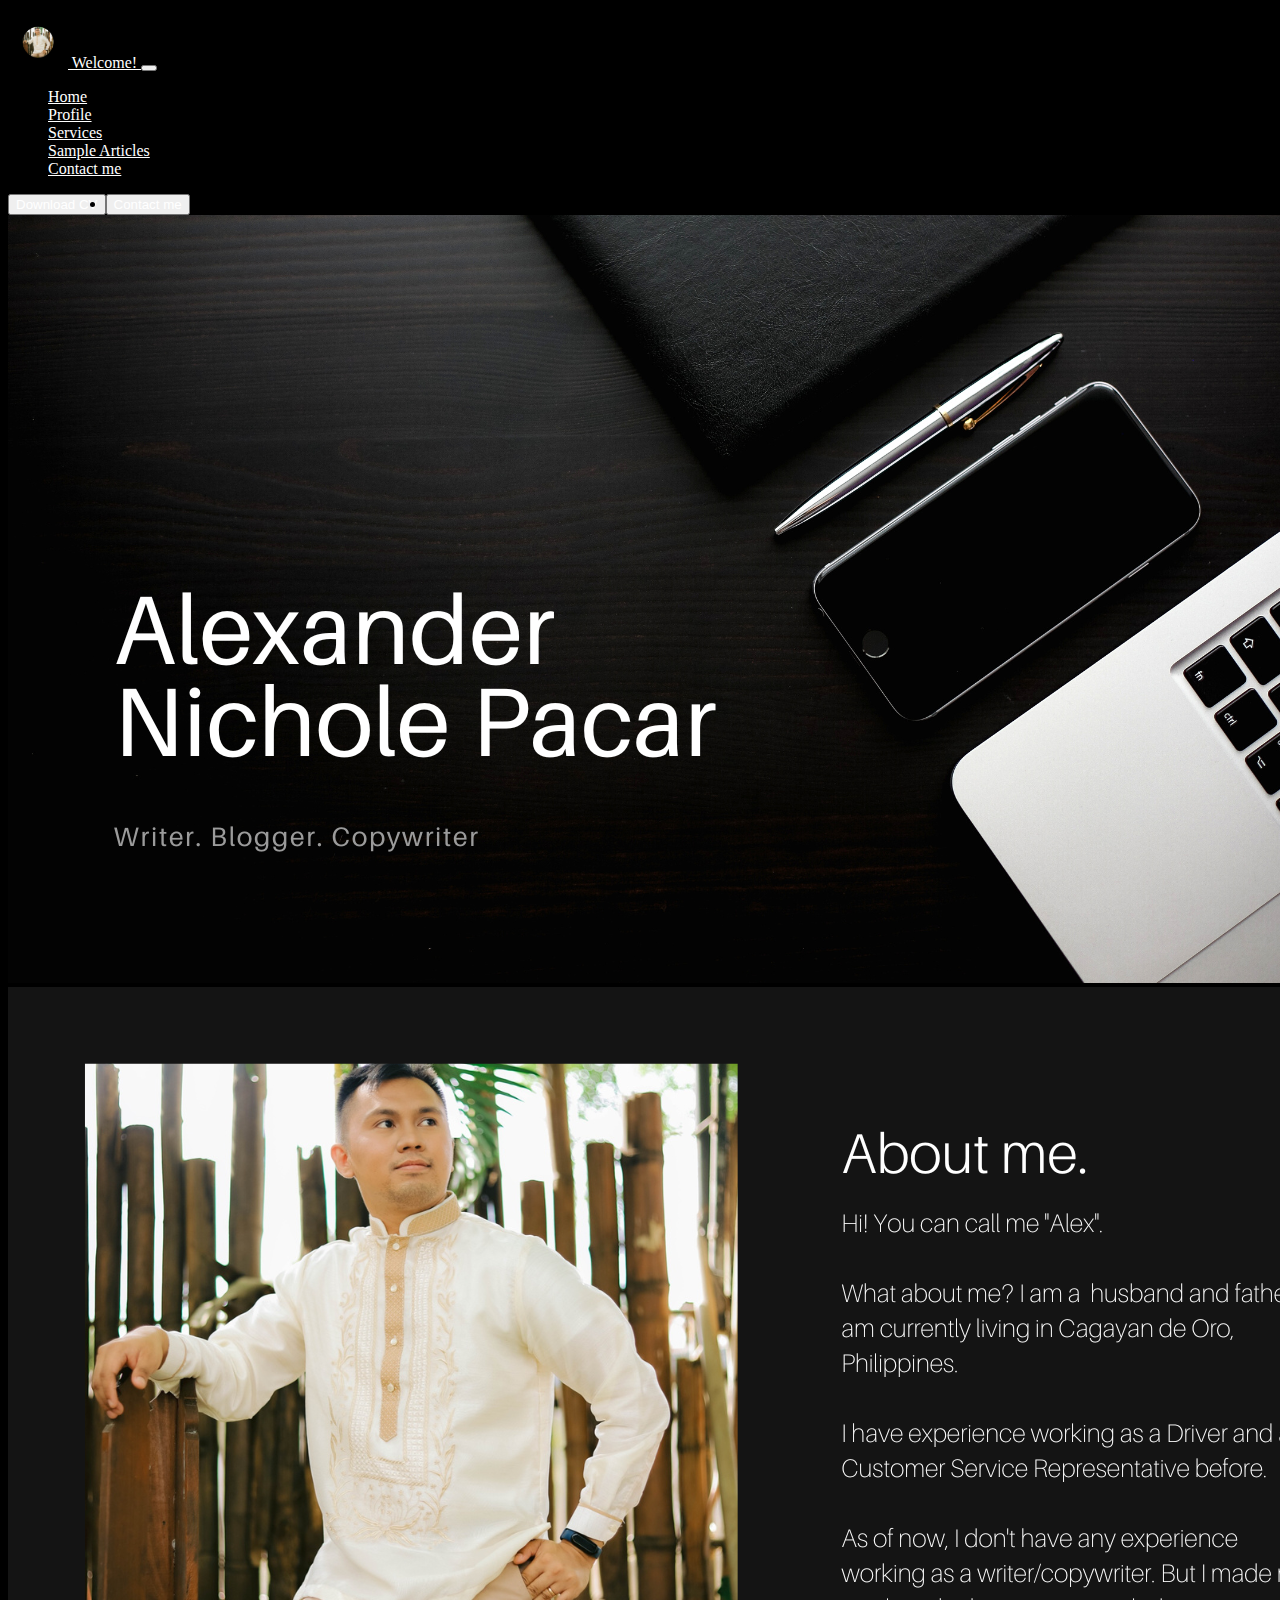
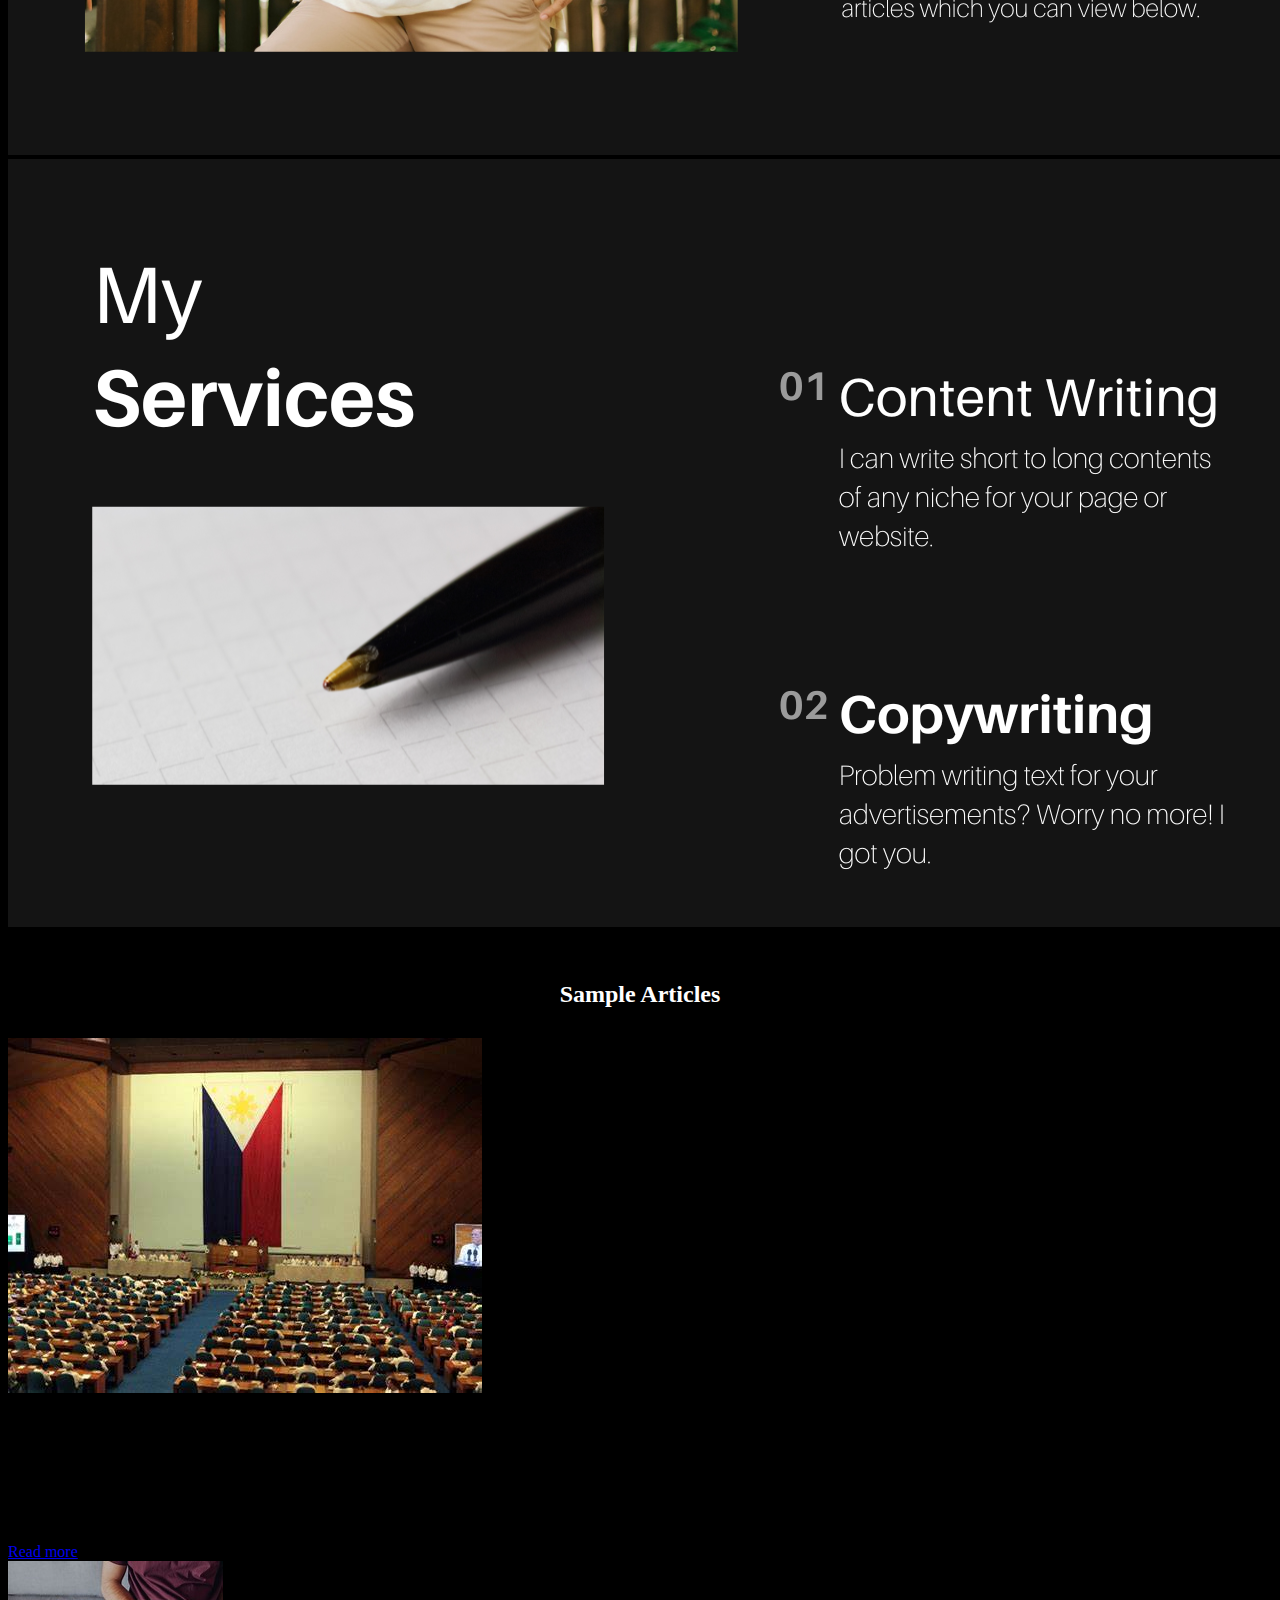
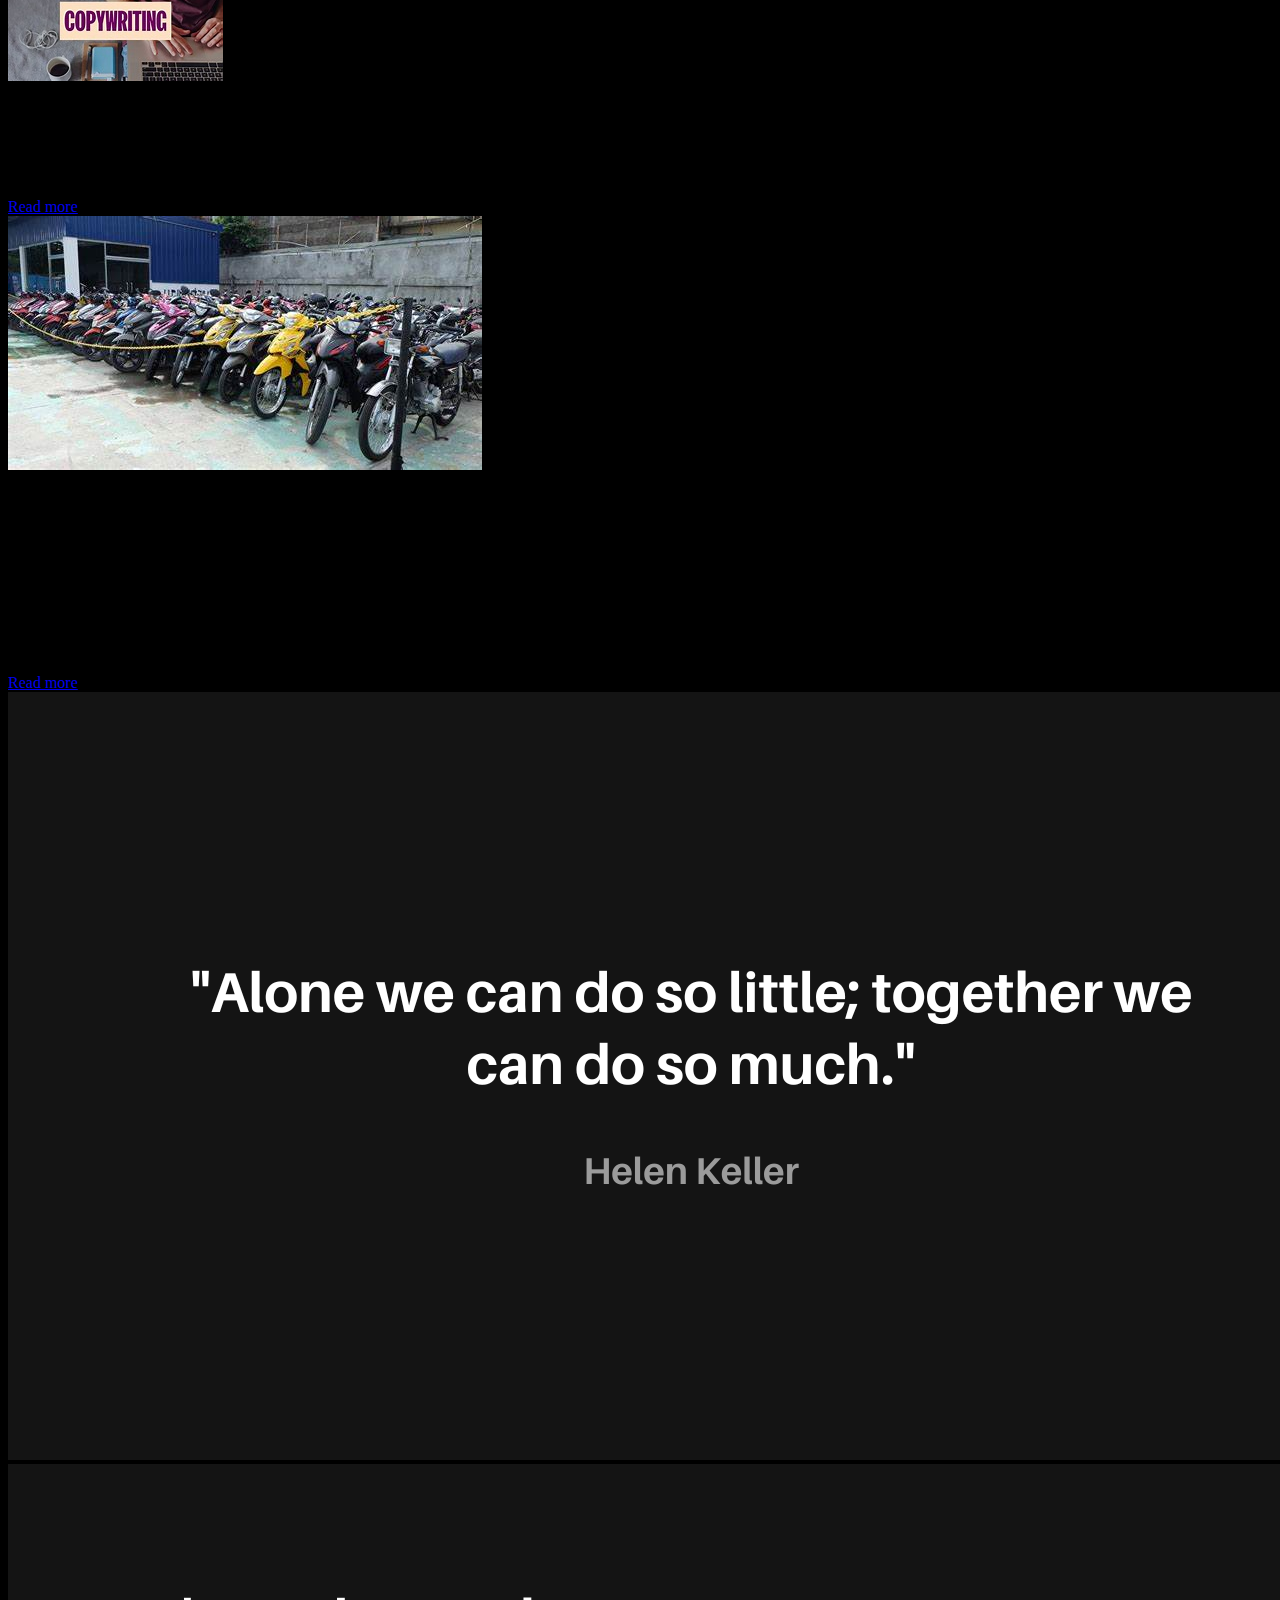
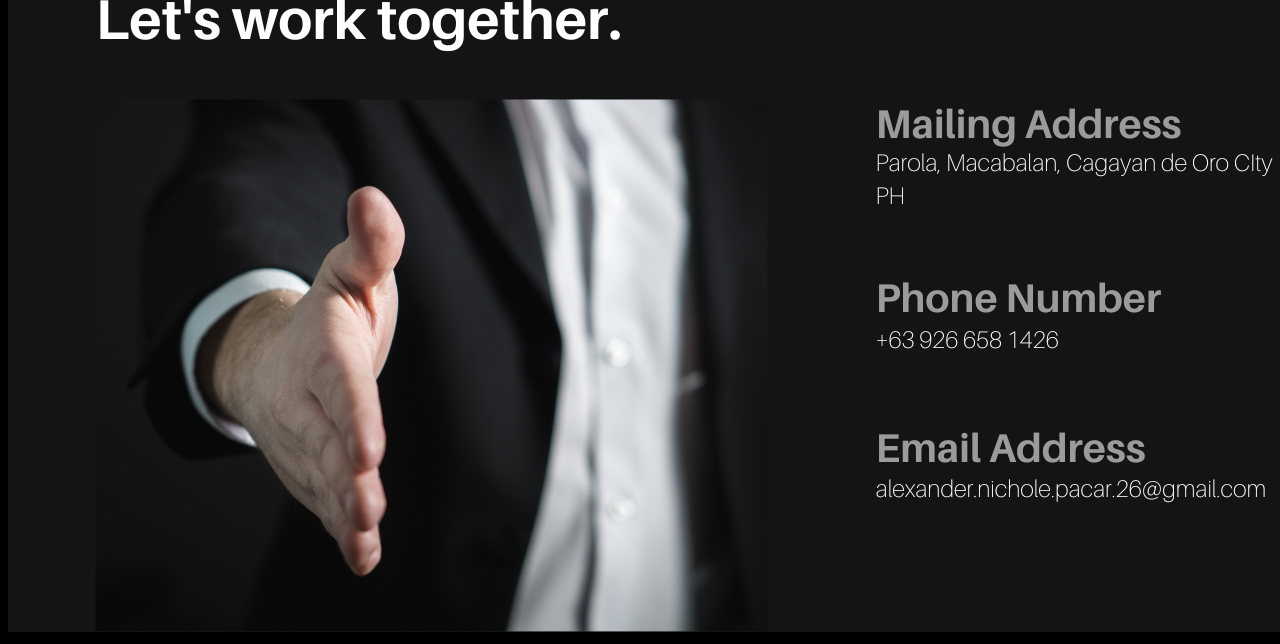
==== index.html @ eabd1701 "first commit" ====
<!DOCTYPE html>
<html lang="en">
<head>
    <meta charset="UTF-8">
    <meta http-equiv="X-UA-Compatible" content="IE=edge">
    <meta name="viewport" content="width=device-width, initial-scale=1.0">
    <link href="https://cdn.jsdelivr.net/npm/bootstrap@5.0.2/dist/css/bootstrap.min.css" rel="stylesheet" integrity="sha384-EVSTQN3/azprG1Anm3QDgpJLIm9Nao0Yz1ztcQTwFspd3yD65VohhpuuCOmLASjC" crossorigin="anonymous">
    <link rel="stylesheet" href="css/style.css">
    <link rel="stylesheet" href="css/header-footer.css">
    <link rel="shortcut icon" href="images/logo.png" type="image/x-icon">
    <title>Home Page</title>
</head>


<body>

    <!--Start of Header/NavBar-->
  <header>
    <nav class="navbar fixed-top navbar-expand-lg navbar-light bg-dark">
        <div class="container-fluid">
          <a style="color: white;" class="navbar-brand" href="index.html">
            <img src="images/logo.png" height="60px" width="60px" alt="logo">
            Welcome!
          </a>
          <button class="navbar-toggler" type="button" data-bs-toggle="collapse" data-bs-target="#navbarText" aria-controls="navbarText" aria-expanded="false" aria-label="Toggle navigation">
            <span class="navbar-toggler-icon"></span>
          </button>
          <div class="collapse navbar-collapse" id="navbarText">
            <ul class="navbar-nav me-auto mb-2 mb-lg-0">

              <li class="nav-item">
                <a  style="color:white" class="nav-link active" aria-current="page" href="#Home">Home</a>
              </li>

              <li class="nav-item">
                <a  style="color:white" class="nav-link" href="#Profile">Profile</a>
              </li>

              <li class="nav-item">
                <a  style="color:white" class="nav-link" href="#Services">Services</a>
              </li>
              
              <li class="nav-item">
                <a  style="color:white" class="nav-link" href="#sample">Sample Articles</a>
              </li>

              <li class="nav-item">
                <a  style="color:white" class="nav-link" href="#Contact">Contact me</a>
              </li>
            </ul>

            <div class="buttons">
                <li class="nav-item">
                    <button type="button" class="btn btn-secondary">
                        <a style="color: white; text-decoration: none;" href="Alex CV M.pdf" download>Download CV</a>
                    </button>
                  </li>
    
                  
                  <li class="nav-item">
                    <button type="button" class="btn btn-secondary">
                        <a style="color: white; text-decoration: none" href="mailto:alexander.nichole.pacar.26@gmail.com" download>Contact me</a>
                    </button>
                  </li>
            </div>
          </div>
        </div>
      </nav>
  </header>
  <!--End of Header/NavBar-->

  <!--Start of Home-->
  <div>
    <div id="Home">
        <img src="/images/Home.png" class="img-fluid" alt="Home">
    </div>
  </div>
  <!--End of Home-->

  <!--Start of Profile-->
  <div id="Profile">
    <img src="images/Profile.png" class="img-fluid" alt="Profile">
  </div>
  <!--End of Profile-->

  <!--Start of Services-->
  <div id="Services">
    <img src="images/Services.png" class="img-fluid" alt="Services">
  </div>
  <!--End of Services-->

  <!--Start of Sample Articles-->
  <h2 id="sample">
    Sample Articles
  </h2>

  <div class="card-group justify-content-center">
    <div class="card" style="width: 18rem;">
        <img src="/images/phl gov.jpg" class="card-img-top" alt="phl-gov">
        <div class="card-body">
          <h5 class="card-title">Analysis of Current Political Issues in the Philippines</h5>
          <p class="card-text">Politics in the Philippines is an ever-evolving situation. It has experienced various changes in the past few...</p>
          <a href="pages/page 1.html" class="btn btn-primary">Read more</a>
        </div>
      </div>

      <div class="card" style="width: 18rem;">
        <img src="/images/copywrite.jpg" class="card-img-top" alt="copywrite">
        <div class="card-body">
          <h5 class="card-title">Sample Copywrite</h5>
          <p class="card-text">Wanna see my sample copywrite? Click the button below.</p>
          <a href="pages/page 2.html" class="btn btn-primary">Read more</a>
        </div>
      </div>

      <div class="card" style="width: 18rem;">
        <img src="/images/motorcycles.jpg" class="card-img-top" alt="motorcycles">
        <div class="card-body">
          <h5 class="card-title">Exploring the World of Motorcycles in the Philippines: A Comprehensive Guide</h5>
          <p class="card-text">Motorcycles have been an integral part of the Philippines' culture for centuries. From the earliest days of transportation in the country, motorcycles have been a preferred mode of transport for many Filipinos. Over the years, motorcycles...</p>
          <a href="pages/page 3.html" class="btn btn-primary">Read more</a>
        </div>
      </div>
   </div>
   <!--End of Sample Articles-->

   <!--Start of Extra-->
   <div id extra>
        <img src="images/5.png" class="img-fluid" alt="Extra">
   </div>
   <!--End of Extra-->

   <!--Start of Contact-->
   <img src="images/Contact.png" class="img-fluid" id="Contact" alt="Contact">

    <script src="https://cdn.jsdelivr.net/npm/bootstrap@5.0.2/dist/js/bootstrap.bundle.min.js" integrity="sha384-MrcW6ZMFYlzcLA8Nl+NtUVF0sA7MsXsP1UyJoMp4YLEuNSfAP+JcXn/tWtIaxVXM" crossorigin="anonymous"></script>


</body>
</html>
---- css/style.css ----
body {
  background-color: black;
}

h2 {
  color: white;
  text-align: center;
  padding-top: 30px;
  padding-bottom: 10px;
}/*# sourceMappingURL=style.css.map */
---- css/header-footer.css ----
.nav-link {
  color: white;
}

.buttons {
  display: flex;
}/*# sourceMappingURL=header-footer.css.map */
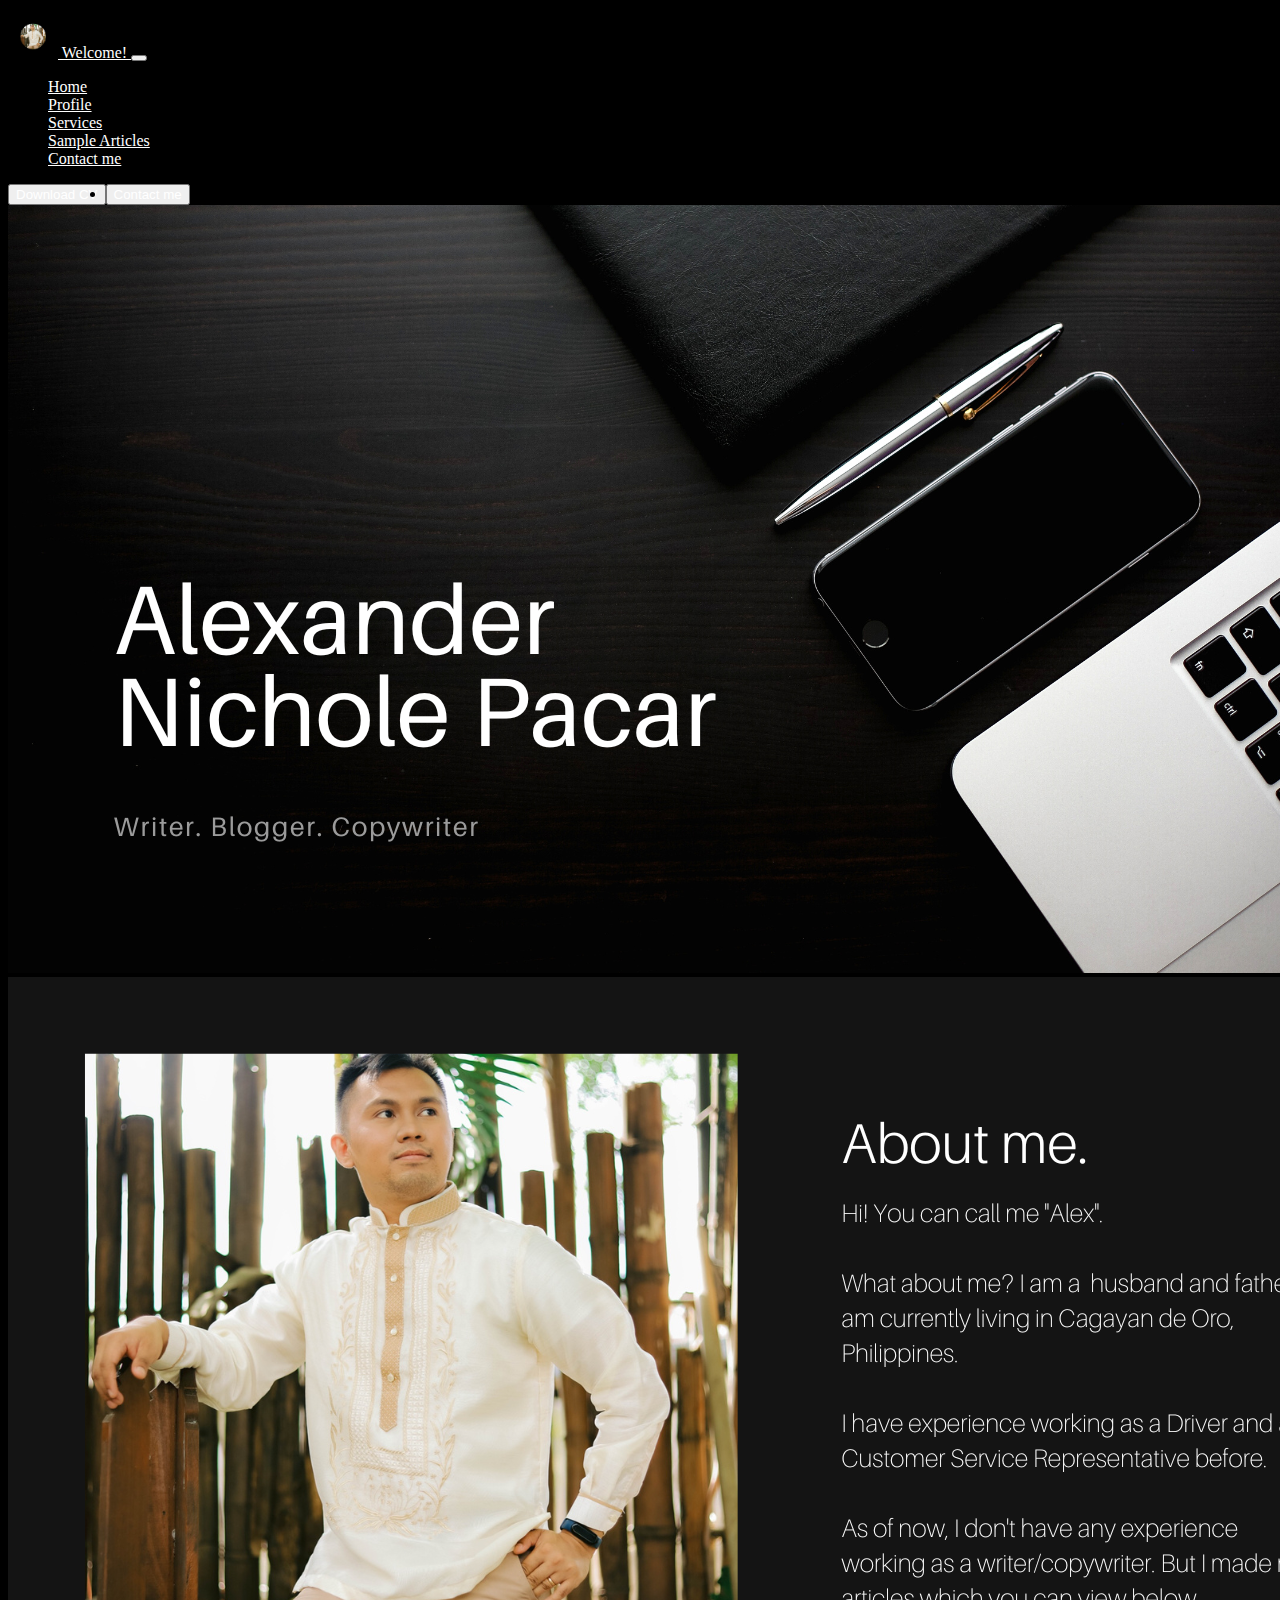
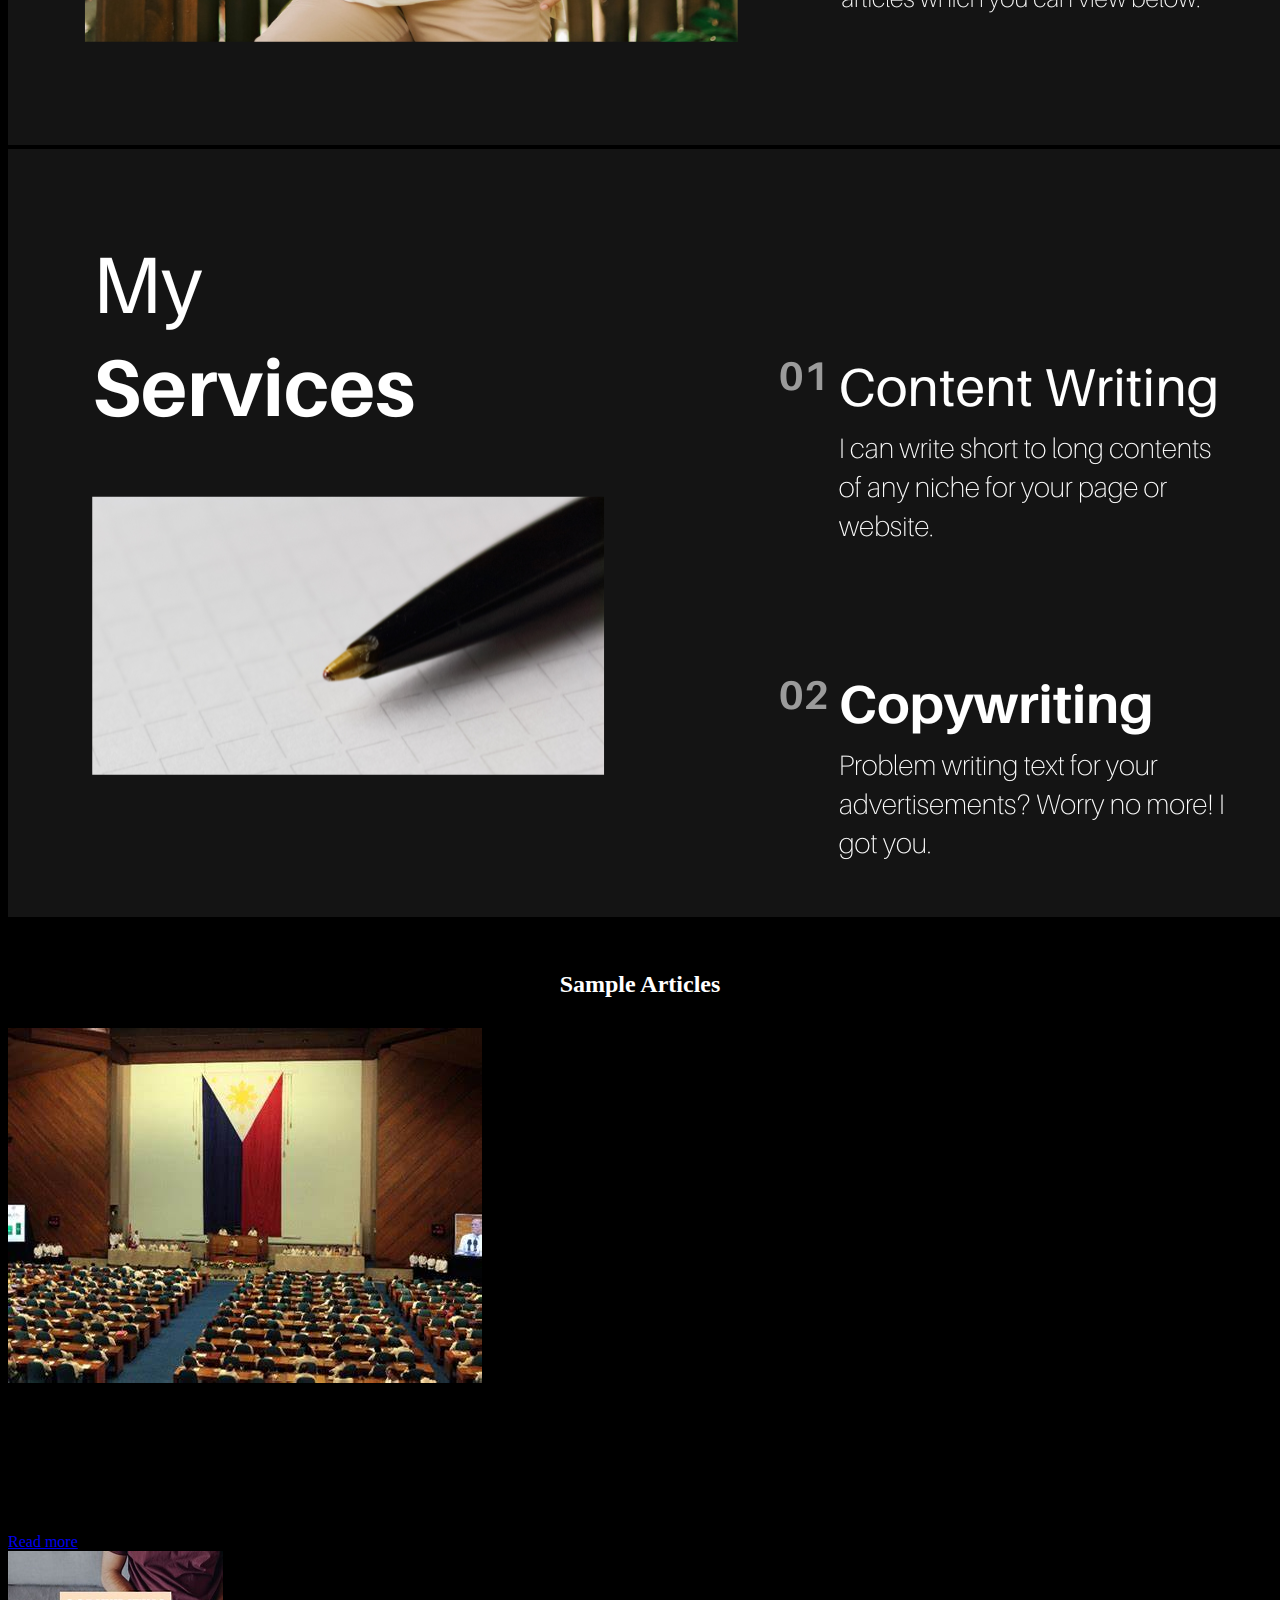
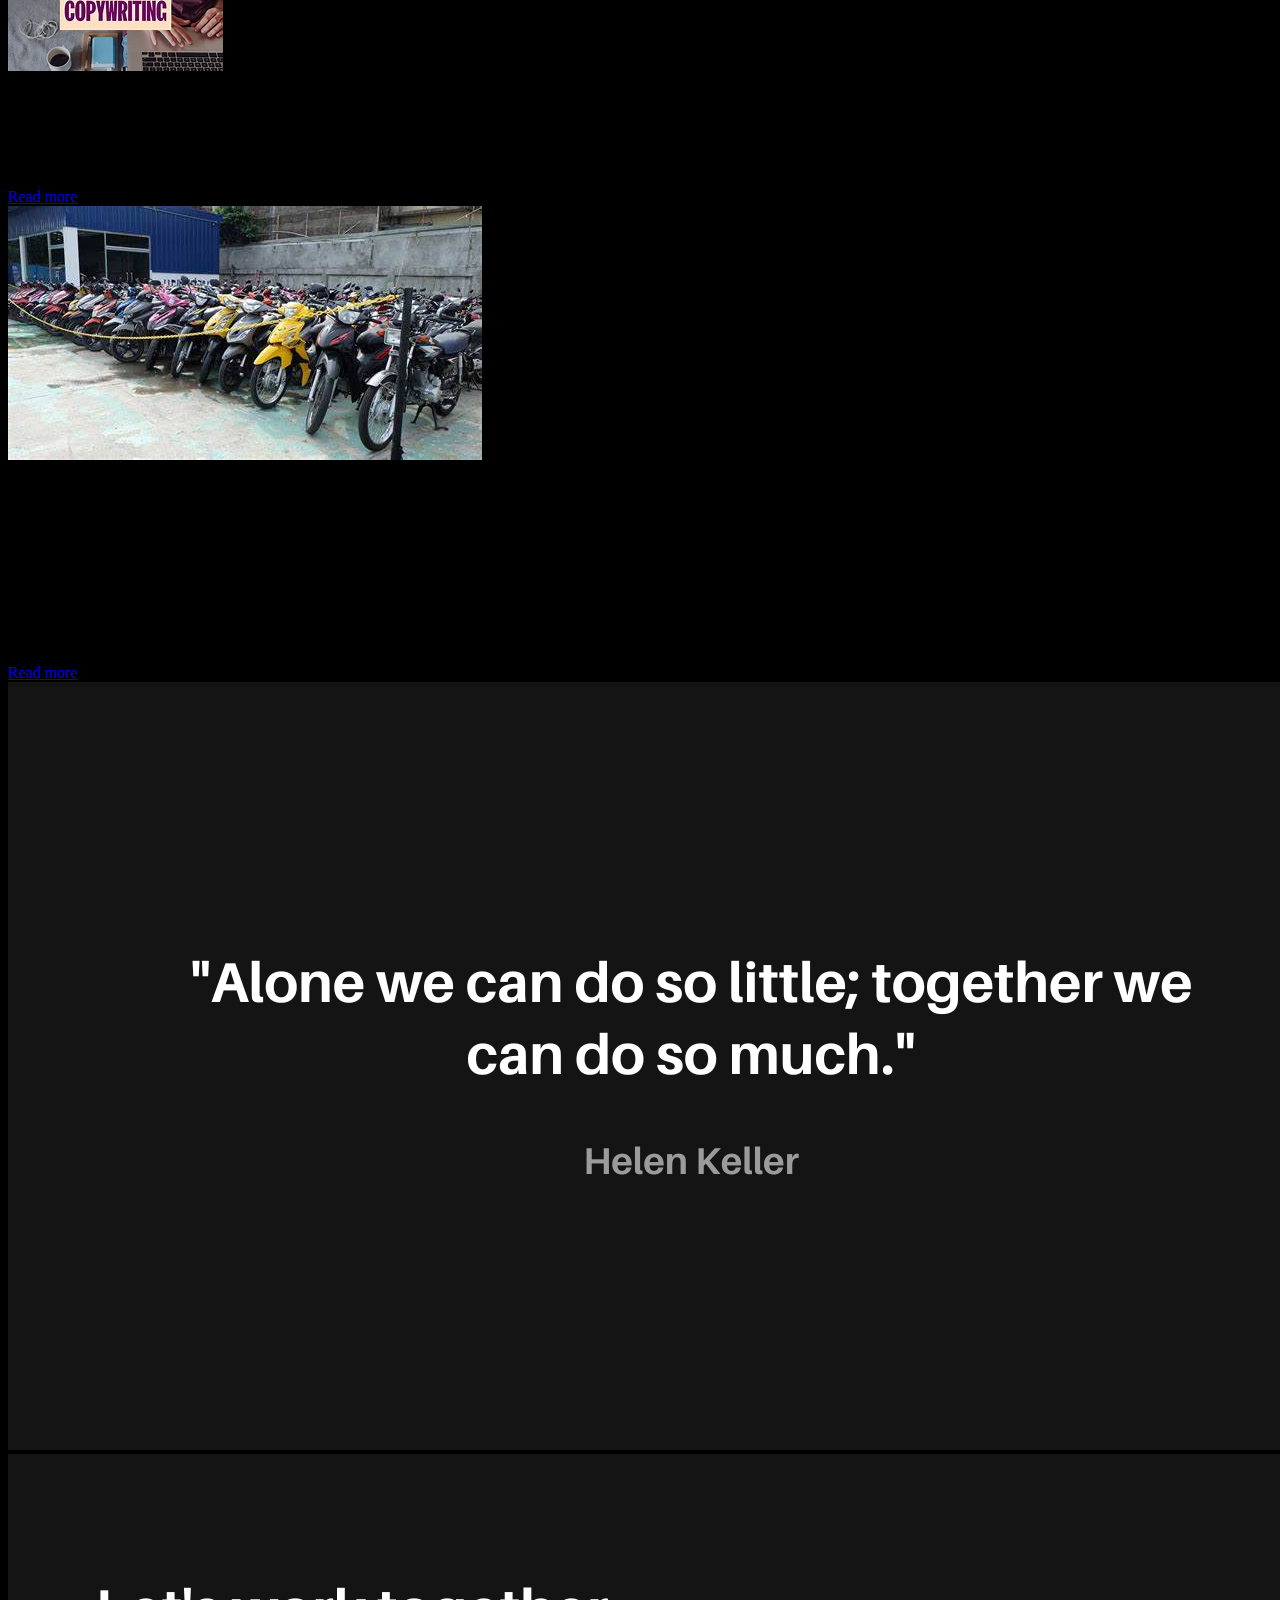
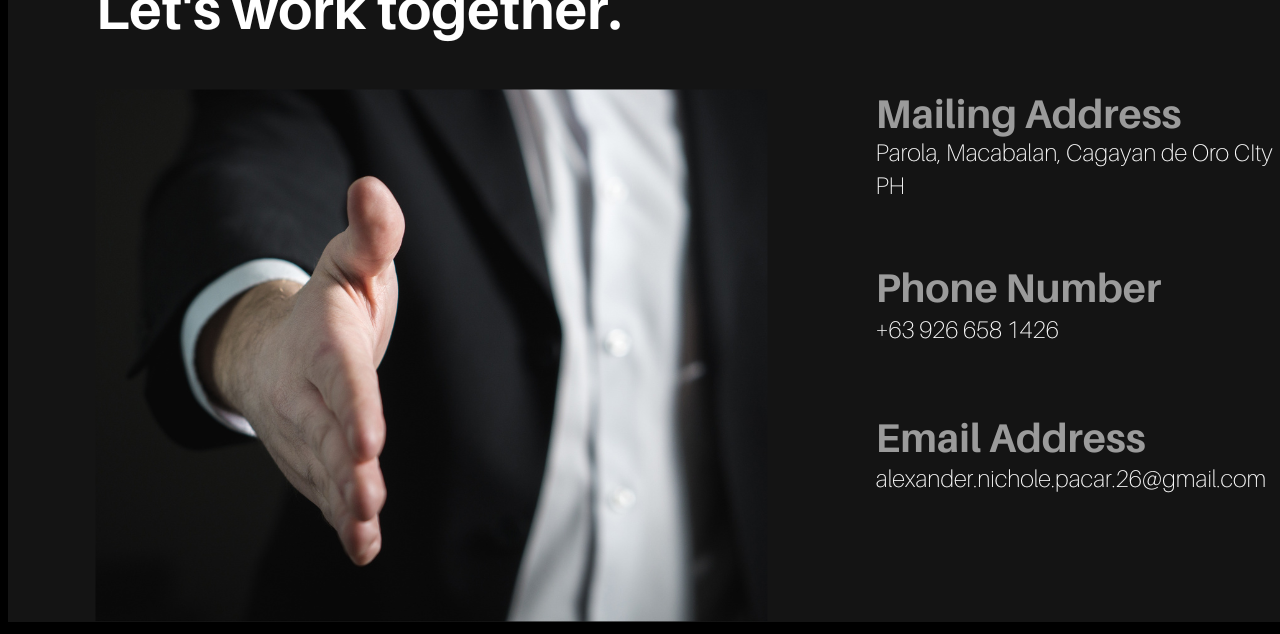
==== commit ae3ed3ee: "first commit" ====
--- a/index.html
+++ b/index.html
@@ -19,7 +19,7 @@
     <nav class="navbar fixed-top navbar-expand-lg navbar-light bg-dark">
         <div class="container-fluid">
           <a style="color: white;" class="navbar-brand" href="index.html">
-            <img src="images/logo.png" height="60px" width="60px" alt="logo">
+            <img src="images/logo.png" height="50px" width="50px" alt="logo">
             Welcome!
           </a>
           <button class="navbar-toggler" type="button" data-bs-toggle="collapse" data-bs-target="#navbarText" aria-controls="navbarText" aria-expanded="false" aria-label="Toggle navigation">
@@ -132,7 +132,9 @@
 
    <!--Start of Contact-->
    <img src="images/Contact.png" class="img-fluid" id="Contact" alt="Contact">
+   <!--End of Contact-->
 
+  
     <script src="https://cdn.jsdelivr.net/npm/bootstrap@5.0.2/dist/js/bootstrap.bundle.min.js" integrity="sha384-MrcW6ZMFYlzcLA8Nl+NtUVF0sA7MsXsP1UyJoMp4YLEuNSfAP+JcXn/tWtIaxVXM" crossorigin="anonymous"></script>
 
 
